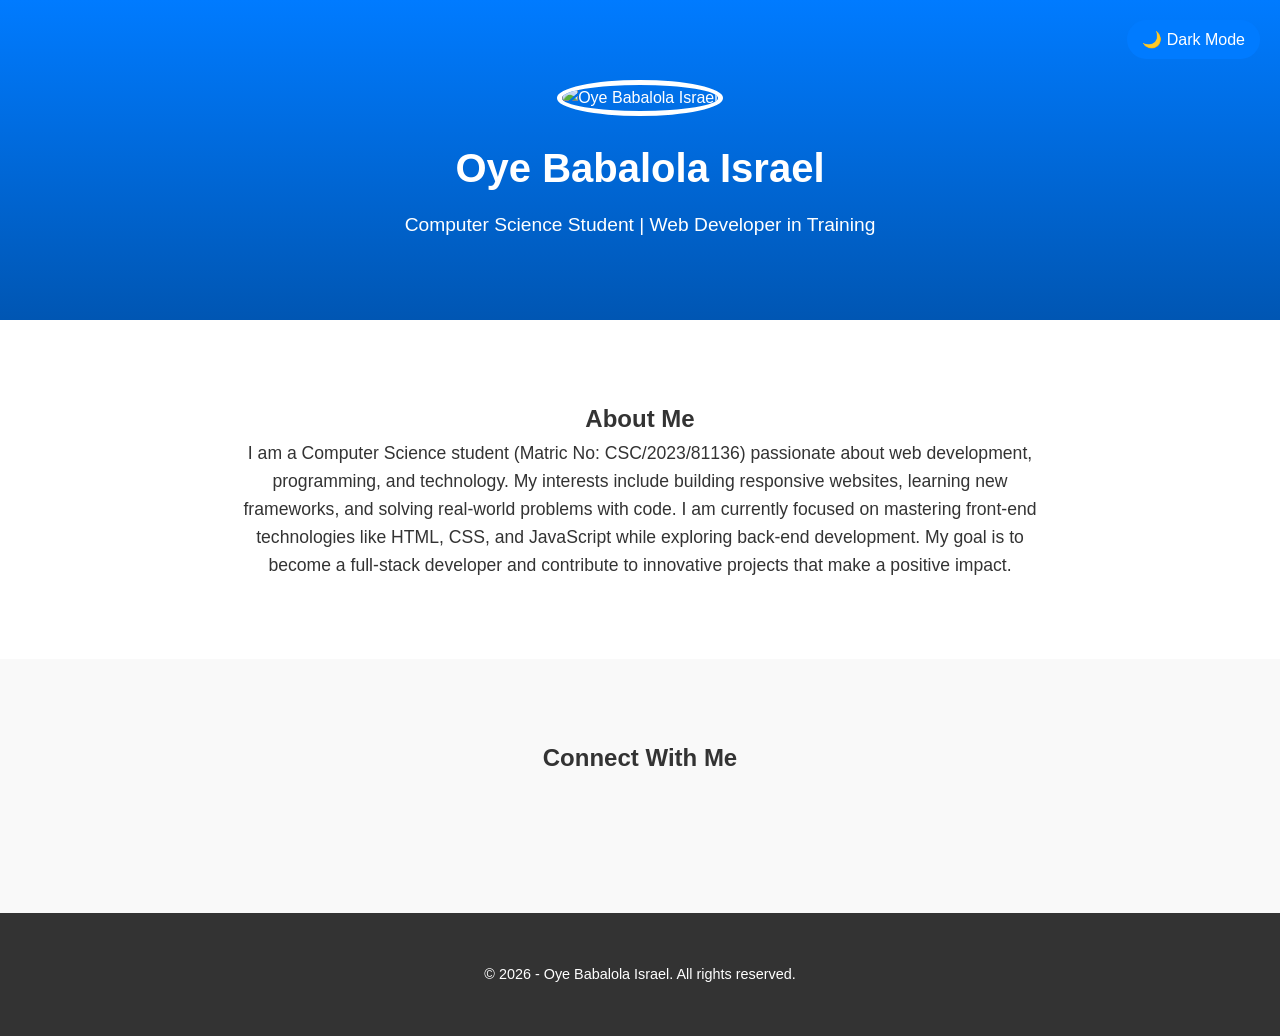
==== index.html @ 41d426e7 "Update and rename oye.html to index.html" ====
<!DOCTYPE html>
<html lang="en">
<head>
    <meta charset="UTF-8">
    <meta name="viewport" content="width=device-width, initial-scale=1.0">
    <title>Oye Babalola Israel - Personal Portfolio</title>
    <link rel="stylesheet" href="style.css">
</head>
<body>
    <button class="theme-toggle" onclick="toggleTheme()">🌙 Dark Mode</button>

    <header>
        <div class="container">
            <img src="your-photo.jpg" alt="Oye Babalola Israel">
            <h1>Oye Babalola Israel</h1>
            <p>Computer Science Student | Web Developer in Training</p>
        </div>
    </header>

    <section id="about">
        <div class="container">
            <h2>About Me</h2>
            <p>I am a Computer Science student (Matric No: CSC/2023/81136) passionate about web development, programming, and technology. My interests include building responsive websites, learning new frameworks, and solving real-world problems with code. I am currently focused on mastering front-end technologies like HTML, CSS, and JavaScript while exploring back-end development. My goal is to become a full-stack developer and contribute to innovative projects that make a positive impact.</p>
        </div>
    </section>

    <section id="social">
        <div class="container">
            <h2>Connect With Me</h2>
            <div class="social-links">
                
                <a href="https://github.com/tyga-the-creator" target="_blank" title="GitHub"><i class="fab fa-github"></i></a>
                <a href="https://ng.linkedin.com/in/tyga-artz-4992aa255" target="_blank" title="LinkedIn"><i class="fab fa-linkedin"></i></a>
                <a href="https://x.com/tygaartz?s=11" target="_blank" title="Twitter/X"><i class="fab fa-twitter"></i></a>
                
            </div>
        </div>
    </section>

    <footer>
        <div class="container">
            <p>&copy; 2026 - Oye Babalola Israel. All rights reserved.</p>
        </div>
    </footer>

    <script src="script.js"></script>
</body>
</html>
---- style.css ----
/* Reset and basic styles */
        * {
            margin: 0;
            padding: 0;
            box-sizing: border-box;
        }
        body {
            font-family: 'Segoe UI', Tahoma, Geneva, Verdana, sans-serif;
            line-height: 1.6;
            background-color: #f4f4f4;
            color: #333;
            transition: background-color 0.3s, color 0.3s;
        }
        body.dark-mode {
            background-color: #121212;
            color: #e0e0e0;
        }
        .container {
            max-width: 1100px;
            margin: 0 auto;
            padding: 20px;
        }
        header {
            text-align: center;
            padding: 60px 20px;
            background: linear-gradient(to bottom, #007bff, #0056b3);
            color: white;
        }
        header img {
            width: 200px;
            height: 200px;
            border-radius: 50%;
            border: 5px solid white;
            margin-bottom: 20px;
            object-fit: cover;
        }
        header h1 {
            font-size: 2.5rem;
            margin-bottom: 10px;
        }
        header p {
            font-size: 1.2rem;
        }
        section {
            padding: 60px 20px;
            text-align: center;
        }
        #about {
            background-color: white;
        }
        body.dark-mode #about {
            background-color: #1e1e1e;
        }
        #about p {
            max-width: 800px;
            margin: 0 auto;
            font-size: 1.1rem;
        }
        #social {
            background-color: #f9f9f9;
        }
        body.dark-mode #social {
            background-color: #242424;
        }
        .social-links {
            margin-top: 30px;
        }
        .social-links a {
            display: inline-block;
            margin: 0 15px;
            font-size: 2rem;
            color: #007bff;
            transition: transform 0.3s;
        }
        body.dark-mode .social-links a {
            color: #66b0ff;
        }
        .social-links a:hover {
            transform: scale(1.2);
        }
        footer {
            text-align: center;
            padding: 30px;
            background-color: #333;
            color: white;
            font-size: 0.9rem;
        }
        body.dark-mode footer {
            background-color: #0d0d0d;
        }
        /* Toggle button */
        .theme-toggle {
            position: fixed;
            top: 20px;
            right: 20px;
            background: #007bff;
            color: white;
            border: none;
            padding: 10px 15px;
            border-radius: 50px;
            cursor: pointer;
            font-size: 1rem;
            z-index: 100;
        }
        body.dark-mode .theme-toggle {
            background: #ffd700;
            color: #333;
        }
        /* Responsive adjustments */
        @media (max-width: 768px) {
            header h1 {
                font-size: 2rem;
            }
            header img {
                width: 150px;
                height: 150px;
            }
            .social-links a {
                font-size: 1.8rem;
                margin: 0 10px;
            }
        }
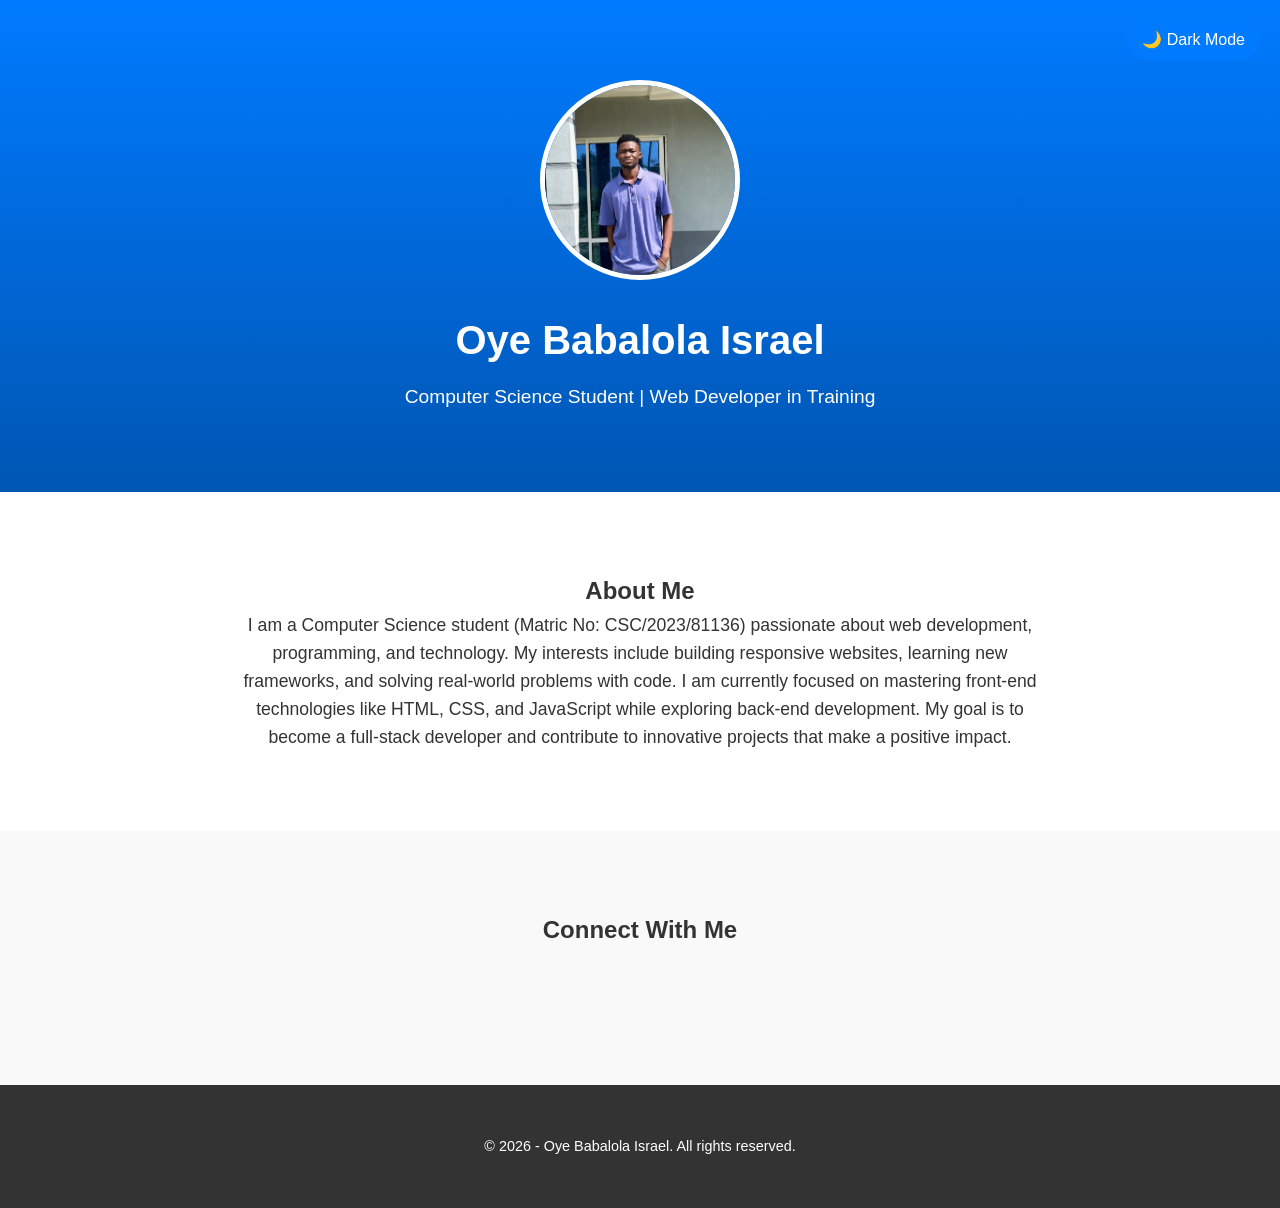
==== commit c681dc97: "Fix image file extension from .jpg to .JPG" ====
--- a/index.html
+++ b/index.html
@@ -11,7 +11,7 @@
 
     <header>
         <div class="container">
-            <img src="your-photo.jpg" alt="Oye Babalola Israel">
+            <img src="your-photo.JPG" alt="Oye Babalola Israel">
             <h1>Oye Babalola Israel</h1>
             <p>Computer Science Student | Web Developer in Training</p>
         </div>
@@ -46,3 +46,4 @@
     <script src="script.js"></script>
 </body>
 </html>
+
